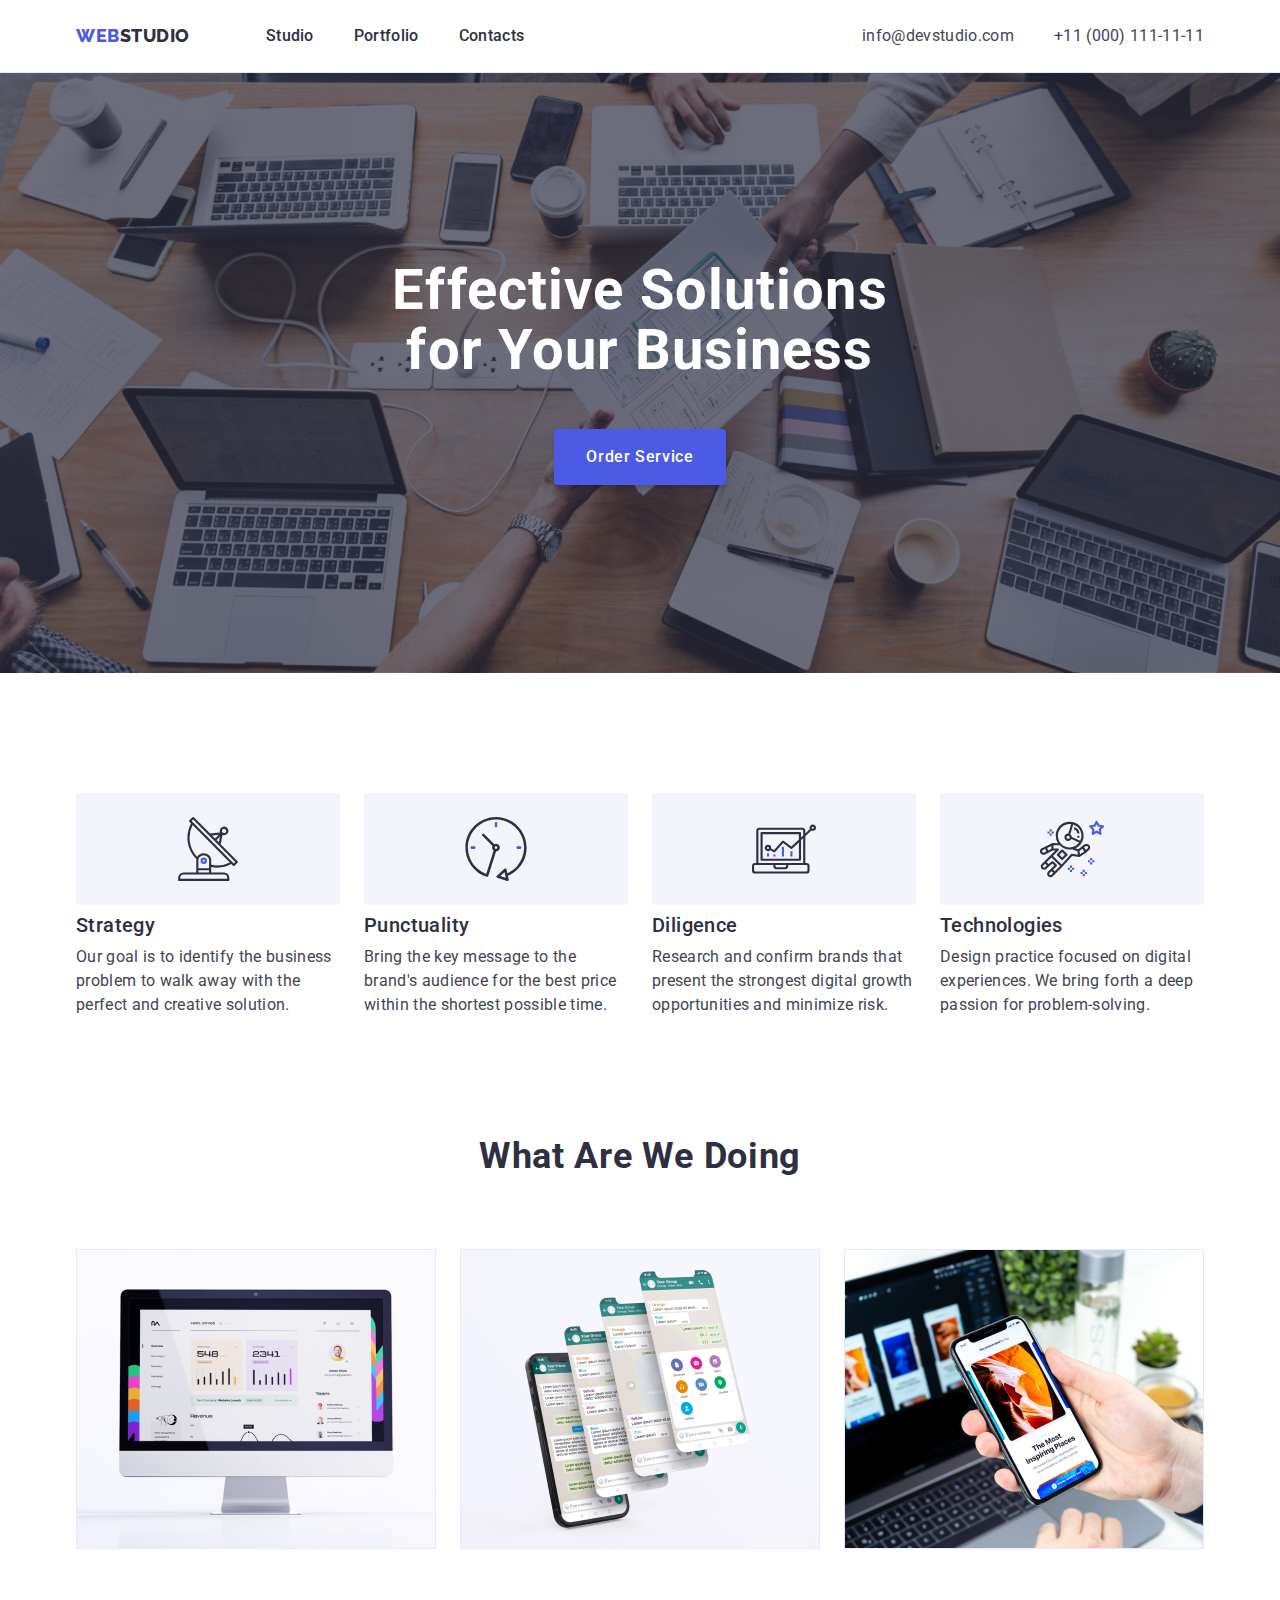
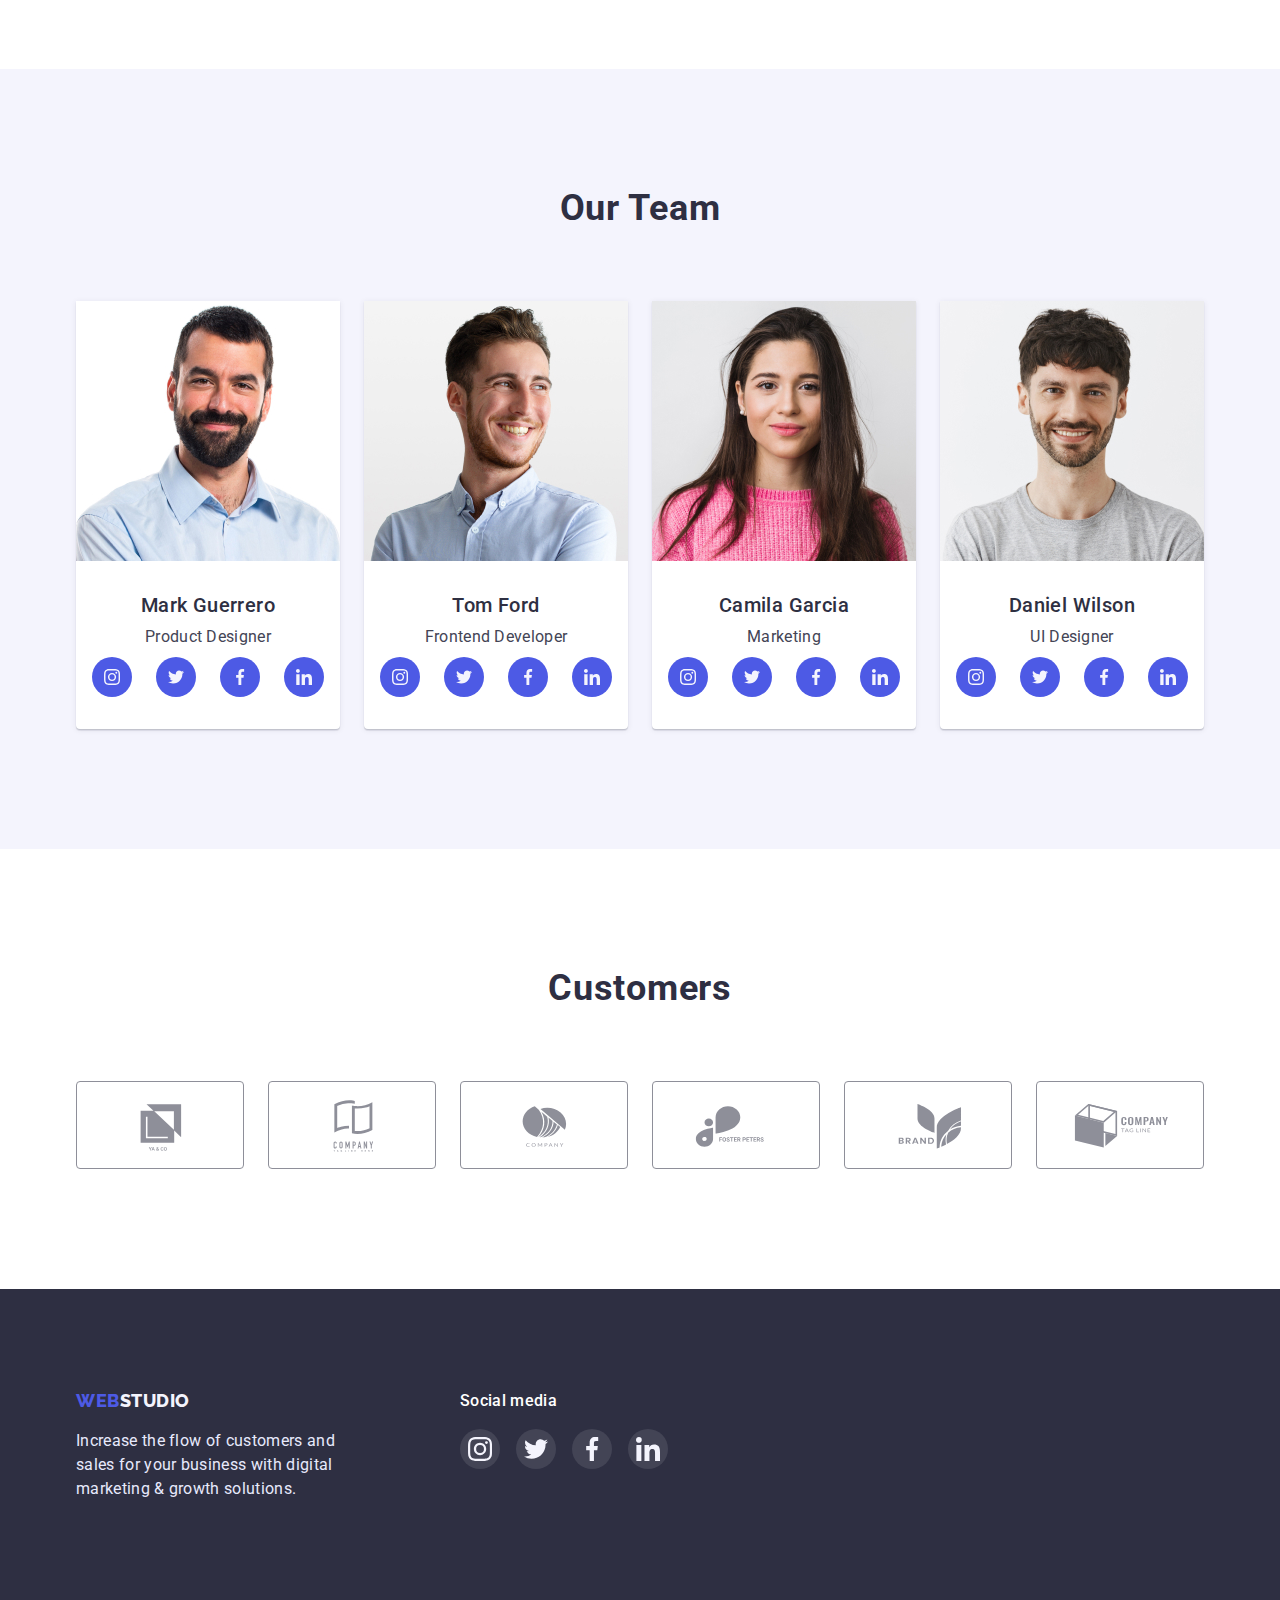
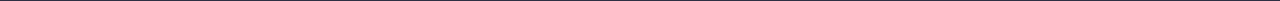
==== index.html @ 2e8fc4ac "required" ====
<!DOCTYPE html>
<html lang="en">
  <head>
    <meta charset="UTF-8" />
    <meta http-equiv="X-UA-Compatible" content="IE=edge" />
    <meta name="viewport" content="width=device-width, initial-scale=1.0" />
    <title>WebStudio</title>

    <link rel="preconnect" href="https://fonts.googleapis.com" />
    <link rel="preconnect" href="https://fonts.gstatic.com" crossorigin />
    <link
      href="https://fonts.googleapis.com/css2?family=Raleway:wght@800&family=Roboto:wght@400;500;700;900&display=swap"
      rel="stylesheet"
    />
    <link
      rel="stylesheet"
      href="https://cdnjs.cloudflare.com/ajax/libs/modern-normalize/1.1.0/modern-normalize.min.css"
    />
    <link rel="stylesheet" href="./css/styles.css" />
  </head>
  <body>
    <!-- Шапка -->
    <header class="header">
      <div class="container header-main">
        
          <nav class="nav-box">
            <a href="./index.html" class="header-logo link"
              >Web<span class="logo-item-studio">Studio</span></a
            >
    
            <ul class="nav-list list">
              <li class="nav-list-item">
                <a href="./index.html" class="nav-item link">Studio</a>
              </li>
              <li class="nav-list-item">
                <a href="./portfolio.html" class="nav-item link">Portfolio</a>
              </li>
              <li class="nav-list-item">
                <a href="" class="nav-item link">Contacts</a>
              </li>
            </ul>
          </nav>
       
        
      <!-- Контактна інформація -->
      <address class="address">
        <ul class="address-list list">
          <li class="address-item">
            <a href="mailto:info@devstudio.com" class="address-mail link"
              >info@devstudio.com</a
            >
          </li>
          <li class="address-item">
            <a href="tel:+110001111111" class="address-mail link"
              >+11 (000) 111-11-11</a
            >
          </li>
        </ul>
      </address>
    </div>
    </header>
    <!-- Main information -->
    <main>
      <!-- Hero image -->
      
      <section class="hero section">
        <div class="container hero-box">
        <h1 class="hero-title">Effective Solutions for Your Business</h1>
        <button type="button" class="hero-btn">Order Service</button>
      
      </section>
    

      <!-- Цінності компанії -->
      <section class="values section">
        <div class="container">
        <h2 class="values-title">Company features</h2>
        <ul class="values-list list">
          <li class="values-item icon-anntena">
            <div class="values-icon">
              <svg wigth="64px" height="64px">
                <use href="./images/icons.svg#icon-antenna"></use>
              </svg>
            </div>
            
            <h3 class="values-item-title secondary-title">Strategy</h3>
            <p class="values-item-text">
              Our goal is to identify the business problem to walk away with the
              perfect and creative solution.
            </p>
          </li>
          <li class="values-item icon-clock">
            <div class="values-icon">
              <svg width="64px" height="64px">
                <use href="./images/icons.svg#icon-clock"></use>
              </svg>
            </div>
            
            <h3 class="values-item-title secondary-title">Punctuality</h3>
            <p class="values-item-text">
              Bring the key message to the brand's audience for the best price
              within the shortest possible time.
            </p>
          </li>
          <li class="values-item icon-diagram">
            <div class="values-icon">
              <svg width="64px" height="64px">
              <use href="./images/icons.svg#icon-diagram"></use>
            </svg>
          </div>
            
            <h3 class="values-item-title secondary-title">Diligence</h3>
            <p class="values-item-text">
              Research and confirm brands that present the strongest digital
              growth opportunities and minimize risk.
            </p>
          </li>
          <li class="values-item icon-astronaut">
            <div class="values-icon">
              <svg width="64px" height="64px">
                <use href="./images/icons.svg#icon-astronaut"></use>
              </svg>
            </div>
            
            <h3 class="values-item-title secondary-title">Technologies</h3>
            <p class="values-item-text">
              Design practice focused on digital experiences. We bring forth a
              deep passion for problem-solving.
            </p>
          </li>
        </ul>
      </div>
      </section>
      <!-- Робота компанії -->
      <section class="work section">
        <div class="container">
        <h2 class="work-title primary-title">What are we doing</h2>
        <ul class="work-list list">
          <li class="work-item">
            <img src="./images/img1.jpg" alt="Десктопні додатки" width="360" />
          </li>
          <li class="work-item">
            <img src="./images/img2.jpg" alt="Мобільні додатки" width="360" />
          </li>
          <li class="work-item">
            <img
              src="./images/img3.jpg"
              alt="Комбіновані додатки"
              width="360"
            />
          </li>
        </ul>
      </div>
      </section>
      <!-- Працівники компанії -->
      <section class="team section">
        <div class="container">
        <h2 class="team-title primary-title">Our Team</h2>
        <ul class="team-list list">
          <li class="team-item">
            <img src="./images/Mark.jpg" alt="Mark Guerrero" width="264" />
            <div class="team-card">
            <h3 class="team-card-title">Mark Guerrero</h3>
            <p class="team-card-text">Product Designer</p>
            <ul class="icons-list list">
              <li class="icons-item"> <a href="#" class="team-link-icon link"><svg class="icons-body">
                <use href="./images/icons.svg#icon-instagram" class="team-icon-body"></use>
              </svg></a> </li>
              <li class="icons-item"> <a href="#" class="team-link-icon link"><svg class="icons-body">
                <use href="./images/icons.svg#icon-twitter" class="team-icon-body"></use>
              </svg></a> </li>
              <li class="icons-item"> <a href="#" class="team-link-icon link"><svg class="icons-body">
                <use href="./images/icons.svg#icon-facebook" class="team-icon-body"></use>
              </svg></a> </li>
              <li class="icons-item"> <a href="#" class="team-link-icon link"><svg class="icons-body">
                <use href="./images/icons.svg#icon-linkedin" class="team-icon-body"></use>
              </svg></a> </li>
            </ul>
          </div>
          </li>
          <li class="team-item">
            <img src="./images/Tom.jpg" alt="Tom Ford" width="264" />
            <div class="team-card">
            <h3 class="team-card-title">Tom Ford</h3>
            <p class="team-card-text">Frontend Developer</p>
            <ul class="icons-list list">
              <li class="icons-item"> <a href="#" class="team-link-icon link"><svg class="icons-body">
                <use href="./images/icons.svg#icon-instagram" class="team-icon-body"></use>
              </svg></a> </li>
              <li class="icons-item"> <a href="#" class="team-link-icon link"><svg class="icons-body">
                <use href="./images/icons.svg#icon-twitter" class="team-icon-body"></use>
              </svg></a> </li>
              <li class="icons-item"> <a href="#" class="team-link-icon link"><svg class="icons-body">
                <use href="./images/icons.svg#icon-facebook" class="team-icon-body"></use>
              </svg></a> </li>
              <li class="icons-item"> <a href="#" class="team-link-icon link"><svg class="icons-body">
                <use href="./images/icons.svg#icon-linkedin" class="team-icon-body"></use>
              </svg></a> </li>
            </ul>
          </div>
          </li>
          <li class="team-item">
            <img src="./images/Camila.jpg" alt="Camila Garcia" width="264" />
            <div class="team-card">
            <h3 class="team-card-title">Camila Garcia</h3>
            <p class="team-card-text">Marketing</p>
            <ul class="icons-list list">
              <li class="icons-item"> <a href="#" class="team-link-icon link"><svg class="icons-body">
                <use href="./images/icons.svg#icon-instagram" class="team-icon-body"></use>
              </svg></a> </li>
              <li class="icons-item"> <a href="#" class="team-link-icon link"><svg class="icons-body">
                <use href="./images/icons.svg#icon-twitter" class="team-icon-body"></use>
              </svg></a> </li>
              <li class="icons-item"> <a href="#" class="team-link-icon link"><svg class="icons-body">
                <use href="./images/icons.svg#icon-facebook" class="team-icon-body"></use>
              </svg></a> </li>
              <li class="icons-item"> <a href="#" class="team-link-icon link"><svg class="icons-body">
                <use href="./images/icons.svg#icon-linkedin" class="team-icon-body"></use>
              </svg></a> </li>
            </ul>
            
          </div>
          </li>
          <li class="team-item">
            <img src="./images/Daniel.jpg" alt="Daniel Wilson" width="264" />
            <div class="team-card">
            <h3 class="team-card-title">Daniel Wilson</h3>
            <p class="team-card-text">UI Designer</p>
            <ul class="icons-list list">
              <li class="icons-item"> <a href="#" class="team-link-icon link"><svg class="icons-body">
                <use href="./images/icons.svg#icon-instagram" class="team-icon-body"></use>
              </svg></a> </li>
              <li class="icons-item"> <a href="#" class="team-link-icon link"><svg class="icons-body">
                <use href="./images/icons.svg#icon-twitter" class="team-icon-body"></use>
              </svg></a> </li>
              <li class="icons-item"> <a href="#" class="team-link-icon link"><svg class="icons-body">
                <use href="./images/icons.svg#icon-facebook" class="team-icon-body"></use>
              </svg></a> </li>
              <li class="icons-item"> <a href="#" class="team-link-icon link"><svg class="icons-body">
                <use href="./images/icons.svg#icon-linkedin" class="team-icon-body"></use>
              </svg></a> </li>
            </ul>
          </div>
          </li>
        </ul>
      </div>
      </section>
      <section class="section">
        <div class="container">
          <h2 class="customers-title primary-title">Customers</h2>
        <ul class="list customers-list">
          <li><a href="#" class="link customers-link"> <svg class="customers-body">
            <use href="./images/icons.svg#icon-first-client" class="customers-icon"></use>
          </svg></a></li>
          <li><a href="#" class="link customers-link"> <svg class="customers-body">
            <use href="./images/icons.svg#icon-second-client" class="customers-icon"></use>
          </svg></a></li>
          <li><a href="#" class="link customers-link"> <svg class="customers-body">
            <use href="./images/icons.svg#icon-third-client" class="customers-icon"></use>
          </svg></a></li>
          <li><a href="#" class="link customers-link"> <svg class="customers-body">
            <use href="./images/icons.svg#icon-four-client" class="customers-icon"></use>
          </svg></a></li>
          <li><a href="#" class="link customers-link"> <svg class="customers-body">
            <use href="./images/icons.svg#icon-five-client" class="customers-icon"></use>
          </svg></a></li>
          <li><a href="#" class="link customers-link"> <svg class="customers-body">
            <use href="./images/icons.svg#icon-six-client" class="customers-icon"></use>
          </svg></a></li>
        </ul>
        </div>
        
      </section>
    </main>
    <!-- Footer -->
    <footer class="footer">
      <div class="container footer-container">
        <div class="footer-box">
        <a href="./index.html" class="header-logo link footer-logo"
          >Web<span class="logo-footer-studio">Studio</span></a
        >
  
        <p class="footer-text">
          Increase the flow of customers and sales for your business with digital
          marketing & growth solutions.
        </p>
      </div>
      <div class="footer-box-item">
        <h2 class="social-media-title">Social media</h2>
        <ul class="social-media-list list">
          <li class="icons-item"> <a href="#" class="team-link-icon link social-media-icons"><svg width="24px" height="24px">
            <use href="./images/icons.svg#icon-instagram" class="team-icon-body"></use>
          </svg></a> </li>
          <li class="icons-item"> <a href="#" class="team-link-icon link social-media-icons"><svg width="24px" height="24px">
            <use href="./images/icons.svg#icon-twitter" class="team-icon-body"></use>
          </svg></a> </li>
          <li class="icons-item"> <a href="#" class="team-link-icon link social-media-icons"><svg width="24px" height="24px">
            <use href="./images/icons.svg#icon-facebook" class="team-icon-body"></use>
          </svg></a> </li>
          <li class="icons-item"> <a href="#" class="team-link-icon link social-media-icons"><svg width="24px" height="24px">
            <use href="./images/icons.svg#icon-linkedin" class="team-icon-body"></use>
          </svg></a> </li>
        </ul>
      </div>
    </div>
      
  
    </footer>
  </body>
</html>
---- css/styles.css ----
:root {
  --text-color: #434455;
  --dark-text: #2e2f42;
  --primary-brand: #4d5ae5;
  --accent-text: #e7e9fc;
  --presed-state: #404bbf;
  --success-text: #31d0aa;
  --subtle-text: #8e8f99;
  --light-text: #f4f4fd;
  --modal-overlay: rgba(46, 47, 66, 0.4);
  --hero-background: rgba(46, 47, 66, 0.7);
}

p,
h1,
h2,
h3,
h4,
h5,
h6 {
  margin: 0;
}

ul {
  padding-left: 0;
  margin: 0;
}

/* Body */
body {
  font-family: "Roboto", sans-serif;
  font-size: 16px;
  color: var(--text-color);
  background-color: #ffffff;
}

.section {
  padding-top: 120px;
  padding-bottom: 120px;
}

.list {
  list-style: none;
}
.link {
  text-decoration: none;
}

.container {
  width: 1158px;
  padding-right: 15px;
  padding-left: 15px;

  margin-right: auto;
  margin-left: auto;
}

/* Header */

.header {
  padding-top: 24px;
  padding-bottom: 24px;
  border-bottom: 1px solid var(--accent-text);
  box-shadow: 0px 2px 1px rgba(46, 47, 66, 0.08),
  0px 1px 1px rgba(46, 47, 66, 0.16), 0px 1px 6px rgba(46, 47, 66, 0.08);
}

.header-main {
  display: flex;

  align-items: center;
}

.nav-box {
  display: flex;
}

/* logo */
.header-logo {
  margin-right: 76px;

  font-family: "Raleway", sans-serif;
  font-style: normal;
  font-weight: 800;
  font-size: 18px;
  line-height: 1.33;
  color: var(--primary-brand);
  letter-spacing: 0.03em;
  text-transform: uppercase;
}

.logo-item-studio {
  color: var(--dark-text);
}

/* nav */
.nav-list {
  display: flex;
}

.nav-list-item:not(:last-child) {
  margin-right: 40px;
}

.nav-item {
  color: var(--dark-text);
  font-style: normal;
  font-weight: 500;

  line-height: 1.5;
  letter-spacing: 0.02em;
}
.nav-item:hover,
.nav-item:focus {
  color: var(--presed-state);
}
/* Contact information */
.address {
  margin-left: auto;

  font-style: normal;
}
.address-list {
  display: flex;
}

.address-item:not(:last-child) {
  margin-right: 40px;
}

.address-mail {
  color: var(--text-color);
  font-size: 16px;
  line-height: 1.5;
  letter-spacing: 0.02em;
}
.address-mail:hover,
.address-mail:focus {
  color: var(--presed-state);
}
.address-tel {
  color: var(--text-color);
  font-size: 16px;
  line-height: 1.5;
  letter-spacing: 0.02em;
}
.address-tel:hover,
.address-tel:focus {
  color: var(--presed-state);
}

/* Start Index.html main */

/* Hero page */
.hero {
  padding-bottom: 188px;
  padding-top: 188px;
  text-align: center;
  
  background-color: var(--dark-text);
  max-width: 1440px;
 
  margin-right: auto;
  margin-left: auto;
  background-image: linear-gradient(
      var(--hero-background),
      var(--hero-background)
    ),
    url(../images/people-office.jpg);
  /* /* background-image: url(../images/people-office\ 1.jpg); */
  background-repeat: no-repeat;
  background-position: center;
  background-size: cover;
}

.hero-title {
  width: 496px;
  color: #ffffff;
  font-style: normal;
  font-weight: 700;
  font-size: 56px;
  line-height: 1.07;

  letter-spacing: 0.02em;
  margin: 0 auto;
}
.hero-btn {
  margin-top: 48px;
  padding: 16px 32px;
  border-color: transparent;
  min-width: 169px;

  border: 0;
  border-radius: 4px;
  cursor: pointer;
  box-shadow: 0px 4px 4px rgba(0, 0, 0, 0.15);
  font-size: 16px;
  color: #ffffff;
  font-style: normal;
  font-weight: 500;

  line-height: 1.5;

  letter-spacing: 0.04em;
  background-color: var(--primary-brand);
}
.hero-btn:hover,
.hero-btn:focus {
  background-color: #404bbf;
}
/* values of company (section 1) */

.values-list {
  display: flex;
 
  gap: 24px;
}

.values-item {
  flex-basis: calc((100%-72px)/4);
}

.values-icon {
  display: flex;
  align-items: center;
  justify-content: center;
  width: 264px;
  height: 112px;
  border-radius: 4px;
  background-color: var(--light-text);
 
}

.values-title {
  position: absolute;
  word-spacing: nowrap;
  width: 1px;
  height: 1px;
  overflow: hidden;
  border: 0;
  padding: 0;
  clip: rect(0 0 0 0);
  clip-path: inset(50%);
  margin: -1px;

}

.values-list {
  display: flex;
  gap: 24px;
}



.values-item-title {
margin-top: 8px;
margin-bottom: 8px;
}

.secondary-title {
  color: var(--dark-text);
  font-style: normal;
  font-weight: 500;
  font-size: 20px;
  line-height: 1.2;
  letter-spacing: 0.02em;
}

.values-item-text {
  line-height: 1.5;
  letter-spacing: 0.02em;
}
/* Work section 2 */
.work {
  padding-top: 0;
}

.work-title {
  margin-bottom: 72px;
}

.primary-title {
  color: var(--dark-text);
  font-style: normal;
  font-weight: 700;
  font-size: 36px;
  line-height: 1.11;
  text-align: center;
  letter-spacing: 0.02em;
  text-transform: capitalize;
}
img {
  display: block;
}

.work-list {
  display: flex;
  padding: 0;
}

.work-item:not(:last-child) {
  margin-right: 24px;
}
/* Our Team */
.team {
  background-color: var(--light-text);
}

.team-title {
  margin-bottom: 72px;
}

.team-list {
  display: flex;
}

.team-item {
  background-color: #ffffff;
  flex-direction: column;
  justify-content: center;
  align-items: center;

  gap: 32px;
  box-shadow: 0px 1px 6px rgba(46, 47, 66, 0.08),
    0px 1px 1px rgba(46, 47, 66, 0.16), 0px 2px 1px rgba(46, 47, 66, 0.08);
  border-radius: 0px 0px 4px 4px;
}

.team-item:not(:last-child) {
  margin-right: 24px;
}

.team-card {
  padding: 32px 16px;
}

.team-card-title {
  color: var(--dark-text);
  font-style: normal;
  font-weight: 500;
  font-size: 20px;
  line-height: 1.2;
  text-align: center;
  letter-spacing: 0.02em;
  margin-bottom: 8px;
  
}

.team-card-text {
  line-height: 1.5;
  text-align: center;
  letter-spacing: 0.02em;
  margin-bottom: 8px;
}

.icons-list {
  display: flex;
  justify-content: center;
  gap: 24px;
}

.team-link-icon {
  width: 40px;
  height: 40px;
  border-radius: 50%;
  background-color: var(--primary-brand);
  display: flex;
  align-items: center;
  justify-content: center;
}

.team-link-icon:hover,
.team-link-icon:focus {
  background-color: var(--presed-state);
}

.icons-item {
  border-radius: 50%;
}

.icons-body {
  width: 16px;
  height: 16px;
}

/**------Customers-------**/
.customers-title {
  margin-bottom: 72px;
}

.customers-list {
  display: flex;
  gap: 24px;
}

.customers-link {
  display: flex;
  justify-content: center;
  align-items: center;
  border: 1px solid #8e8f99;
  border-radius: 4px;
  width: 168px;
  height: 88px;
  padding: 16px 32px;
  fill: var(--subtle-text);
}
.customers-link:hover,
.customers-link:focus {
  border-color: var(--presed-state);
  fill: var(--presed-state);
}

.customers-body {
  width: 104px;
  height: 56px;
}

/* Finish Index.html main */

/* Footer */
.footer {
  background-color: #2e2f42;
  padding-top: 100px;
  padding-bottom: 100px;
}

.footer-container {
  display: flex;
  gap: 120px;
}
.footer-box {

  width: 264px;

}

.footer-logo {
  margin: 0;
}

.footer-text {
margin-top: 16px;
  color: var(--accent-text);
  line-height: 1.5;
  letter-spacing: 0.02em;
}
.logo-footer-studio {
  line-height: 1.17;
  color: var(--light-text);
}

.footer-box-item {
  width: 208px;
  height: 80px;
}

.social-media-title {
  font-weight: 500;
  font-style: normal;
  font-size: 16px;
  line-height: 1.5;
  letter-spacing: 0.02em;
  color: #ffffff;
  margin-bottom: 16px;
}

.social-media-list {
  display: flex;
  justify-content: center;
  gap: 16px;
}
.social-media-icons {
  background-color: var(--text-color);
}

.social-media-icons:hover,
.social-media-icons:focus {
  background-color: var(--success-text);
}

/* Portfolio */

.header-box {
  border-bottom: 1px solid #e7e9fc;
 
}

/* Main */
.portfolio-section {
  padding-top: 96px;
}
/* Buttons list */

.portfolio-btn-list {
  display: flex;
  flex-direction: row;

  justify-content: center;
  padding: 0px;
  gap: 24px;
}

.portfolio-btn {
  padding: 12px 24px;
  min-width: 69px;
  background-color: var(--light-text);
  color: var(--primary-brand);
  font-family: "Roboto", sans-serif;
  font-style: normal;
  font-weight: 500;
  font-size: 16px;
  line-height: 1.5;

  text-align: center;
  letter-spacing: 0.04em;
  cursor: pointer;

  border: 1px solid var(--accent-text);
  
border-radius: 4px;
border-radius: 4px;

  border-radius: 4px;

}
.portfolio-btn:hover,
.portfolio-btn:focus {
  background-color: var(--presed-state);
  color: #ffffff;
  border-color: transparent;
  box-shadow: 0px 3px 1px rgba(0, 0, 0, 0.1), 0px 2px 1px rgba(0, 0, 0, 0.08),
    0px 2px 2px rgba(0, 0, 0, 0.12);
}

/* examples works */
.projects-list {
  display: flex;
  flex-wrap: wrap;

  gap: 48px 24px;
  margin-top: 72px;
}

.projects-list-link {
display: block;
}

.projects-list-link:hover,
.projects-list-link:focus {
  box-shadow: 0px 1px 6px rgba(46, 47, 66, 0.08), 0px 1px 1px rgba(46, 47, 66, 0.16), 0px 2px 1px rgba(46, 47, 66, 0.08);
}

.project-list-item {
  width: calc((100% - 24px * 2) / 3);
}


.project-link-title {
  color: var(--dark-text);
  font-family: "Roboto";
  font-style: normal;
  font-weight: 500;
  font-size: 20px;
  line-height: 1.2;
  letter-spacing: 0.02em;

  margin-bottom: 8px;
}

.projects-link-text {
  color: var(--text-color);
  line-height: 1.5;
  letter-spacing: 0.02em;
}
.project-item-text {
  padding: 32px 16px;

  border: 1px solid var(--accent-text);
  border-top: none;
}
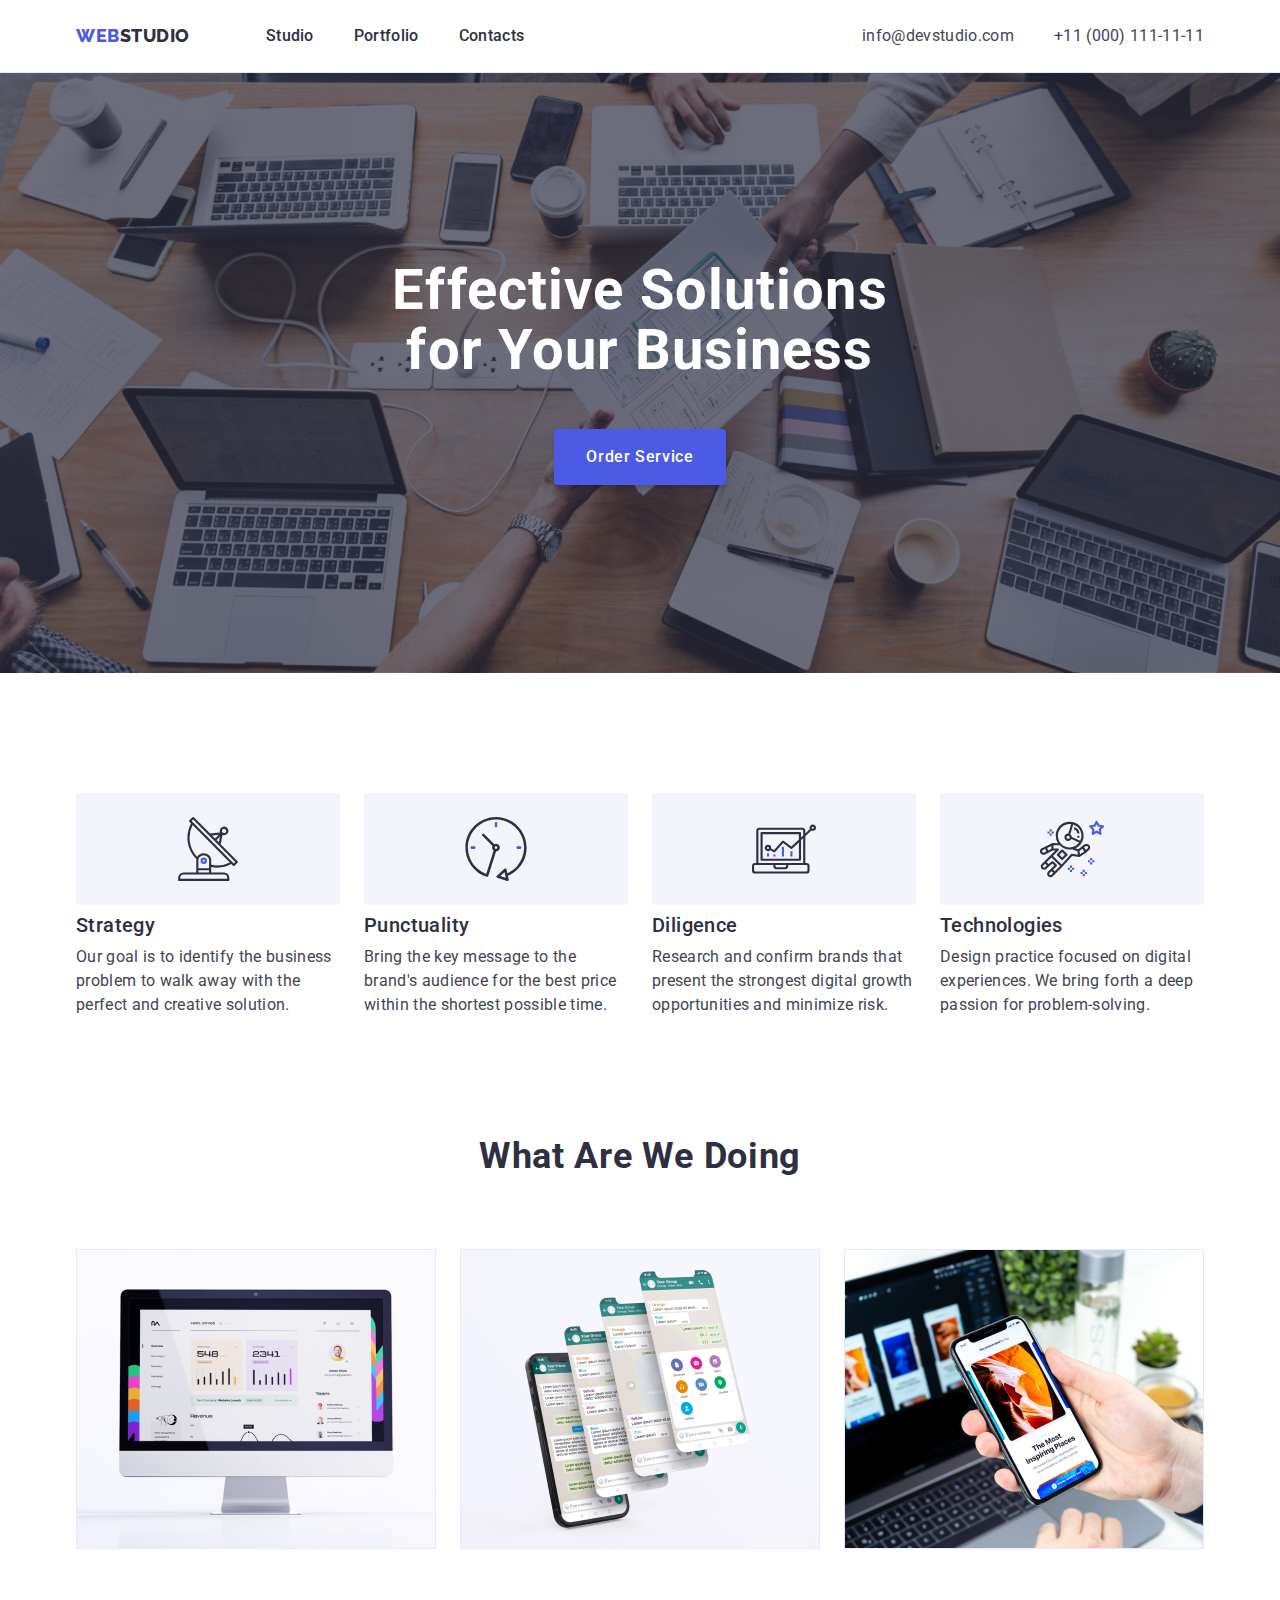
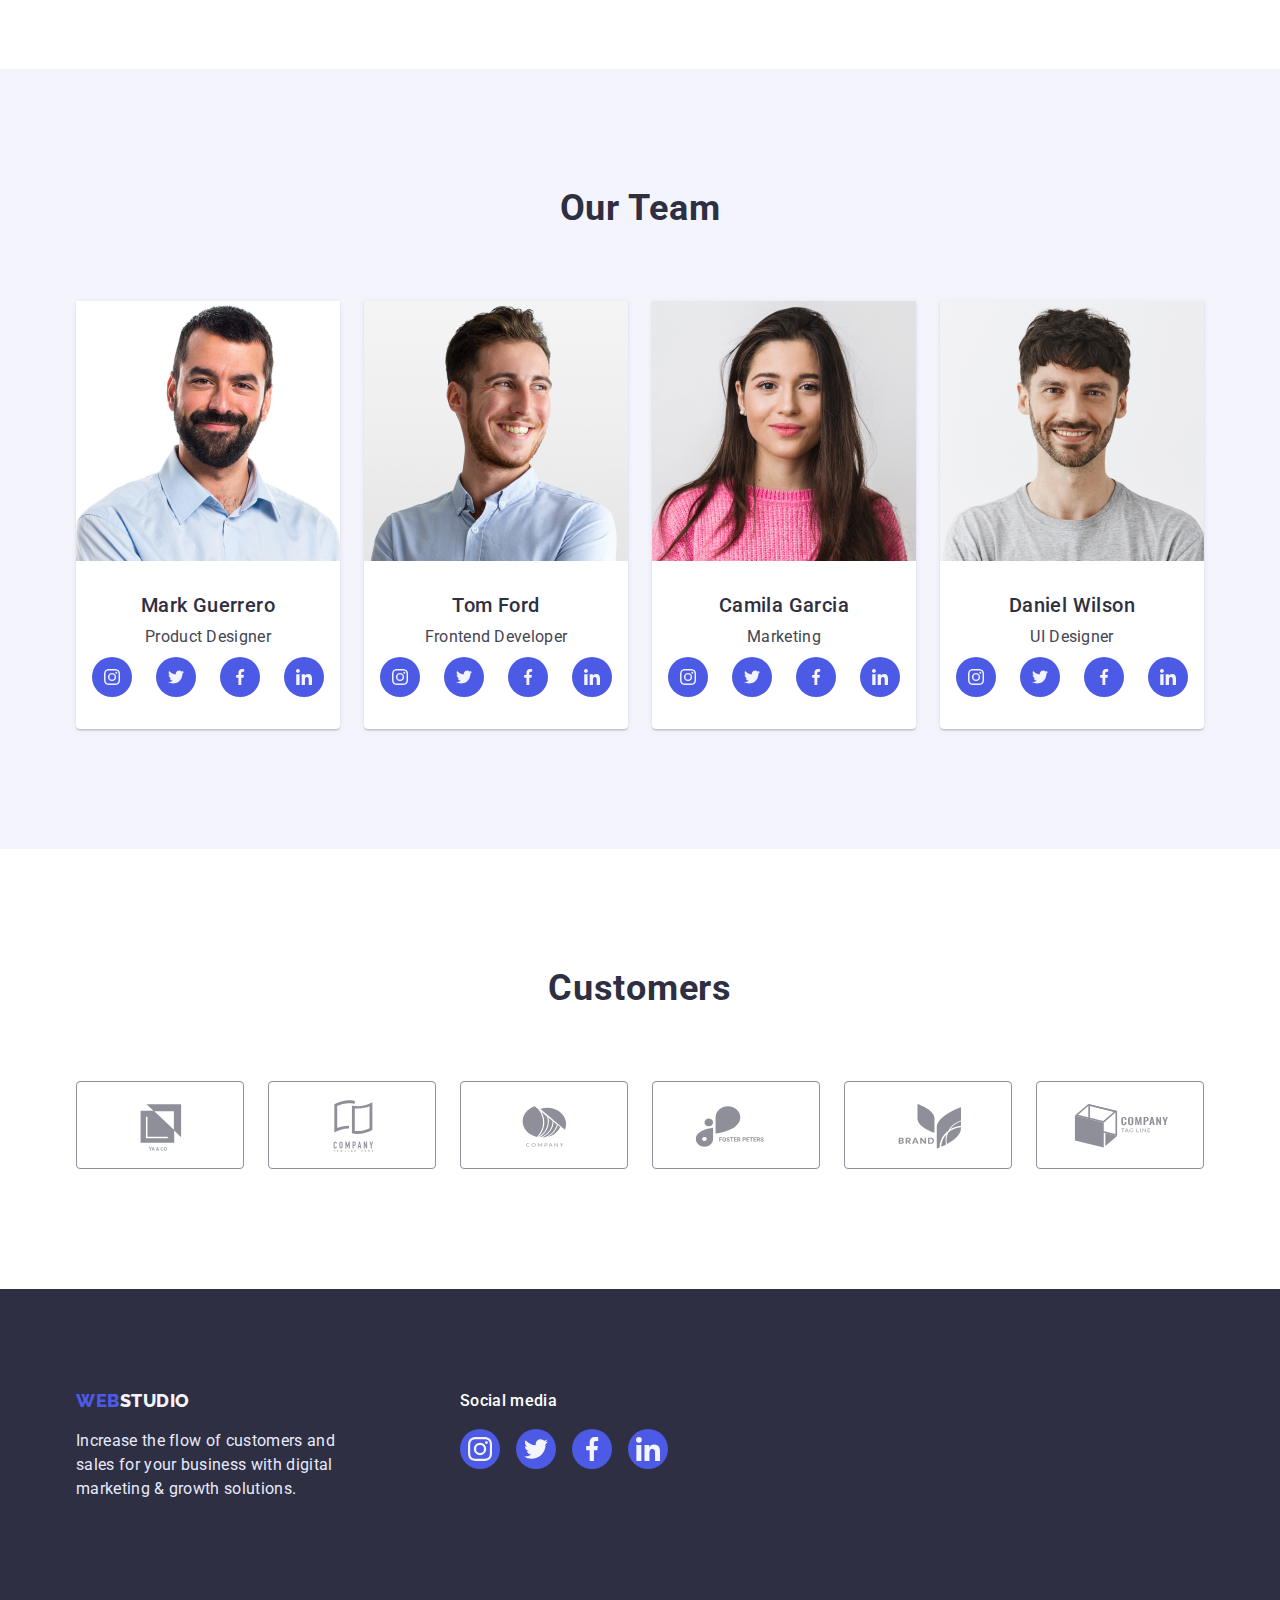
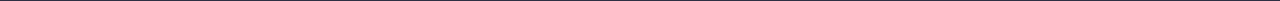
==== commit e2d46562: "HW5" ====
--- a/index.html
+++ b/index.html
@@ -66,7 +66,7 @@
       <section class="hero section">
         <div class="container hero-box">
         <h1 class="hero-title">Effective Solutions for Your Business</h1>
-        <button type="button" class="hero-btn">Order Service</button>
+        <button type="button" class="hero-btn" data-modal-open>Order Service</button>
       
       </section>
     
@@ -306,5 +306,20 @@
       
   
     </footer>
+
+    <div class="backdrop is-hidden" data-modal>
+      <div class="modal">
+        <button type="button" class="button-close" data-modal-close>
+          <svg width="8px" height="8px">
+            <use href="./images/icons.svg#icon-close-black-18dp"></use>
+          </svg>
+        </button>
+      </div>
+    </div>
+
+<!-- Script -->
+
+<script src="./modal.js"></script>
+
   </body>
 </html>
--- a/css/styles.css
+++ b/css/styles.css
@@ -62,7 +62,7 @@
   padding-bottom: 24px;
   border-bottom: 1px solid var(--accent-text);
   box-shadow: 0px 2px 1px rgba(46, 47, 66, 0.08),
-  0px 1px 1px rgba(46, 47, 66, 0.16), 0px 1px 6px rgba(46, 47, 66, 0.08);
+    0px 1px 1px rgba(46, 47, 66, 0.16), 0px 1px 6px rgba(46, 47, 66, 0.08);
 }
 
 .header-main {
@@ -103,17 +103,42 @@
 }
 
 .nav-item {
+  position: relative;
   color: var(--dark-text);
+  transition: color 250ms cubic-bezier(0.4, 0, 0.2, 1);
+
   font-style: normal;
   font-weight: 500;
 
   line-height: 1.5;
   letter-spacing: 0.02em;
 }
+
+.nav-item::after {
+  content: "";
+  position: absolute;
+  left: 0;
+  top: 42px;
+
+  display: block;
+  width: 100%;
+  height: 4px;
+  background: var(--presed-state);
+  border-radius: 2px;
+
+  transform: scaleX(0);
+  transition: transform 250ms cubic-bezier(0.4, 0, 0.2, 1);
+}
+.nav-item:hover::after,
+.nav-item:focus::after {
+  transform: scaleX(1);
+}
+
 .nav-item:hover,
 .nav-item:focus {
   color: var(--presed-state);
 }
+
 /* Contact information */
 .address {
   margin-left: auto;
@@ -130,6 +155,7 @@
 
 .address-mail {
   color: var(--text-color);
+  transition: color 250ms cubic-bezier(0.4, 0, 0.2, 1);
   font-size: 16px;
   line-height: 1.5;
   letter-spacing: 0.02em;
@@ -156,10 +182,10 @@
   padding-bottom: 188px;
   padding-top: 188px;
   text-align: center;
-  
+
   background-color: var(--dark-text);
   max-width: 1440px;
- 
+
   margin-right: auto;
   margin-left: auto;
   background-image: linear-gradient(
@@ -212,12 +238,12 @@
 
 .values-list {
   display: flex;
- 
+
   gap: 24px;
 }
 
 .values-item {
-  flex-basis: calc((100%-72px)/4);
+  flex-basis: calc((100%-72px) / 4);
 }
 
 .values-icon {
@@ -228,7 +254,6 @@
   height: 112px;
   border-radius: 4px;
   background-color: var(--light-text);
- 
 }
 
 .values-title {
@@ -242,7 +267,6 @@
   clip: rect(0 0 0 0);
   clip-path: inset(50%);
   margin: -1px;
-
 }
 
 .values-list {
@@ -250,11 +274,9 @@
   gap: 24px;
 }
 
-
-
 .values-item-title {
-margin-top: 8px;
-margin-bottom: 8px;
+  margin-top: 8px;
+  margin-bottom: 8px;
 }
 
 .secondary-title {
@@ -343,7 +365,6 @@
   text-align: center;
   letter-spacing: 0.02em;
   margin-bottom: 8px;
-  
 }
 
 .team-card-text {
@@ -360,13 +381,15 @@
 }
 
 .team-link-icon {
+  display: flex;
+  align-items: center;
+  justify-content: center;
+
   width: 40px;
   height: 40px;
   border-radius: 50%;
   background-color: var(--primary-brand);
-  display: flex;
-  align-items: center;
-  justify-content: center;
+  transition: background-color 250ms cubic-bezier(0.4, 0, 0.2, 1);
 }
 
 .team-link-icon:hover,
@@ -397,12 +420,16 @@
   display: flex;
   justify-content: center;
   align-items: center;
-  border: 1px solid #8e8f99;
-  border-radius: 4px;
+
   width: 168px;
   height: 88px;
   padding: 16px 32px;
+
+  border: 1px solid #8e8f99;
+  border-radius: 4px;
   fill: var(--subtle-text);
+  transition: fill 250ms cubic-bezier(0.4, 0, 0.2, 1),
+    border 250ms cubic-bezier(0.4, 0, 0.2, 1);
 }
 .customers-link:hover,
 .customers-link:focus {
@@ -429,9 +456,7 @@
   gap: 120px;
 }
 .footer-box {
-
   width: 264px;
-
 }
 
 .footer-logo {
@@ -439,7 +464,7 @@
 }
 
 .footer-text {
-margin-top: 16px;
+  margin-top: 16px;
   color: var(--accent-text);
   line-height: 1.5;
   letter-spacing: 0.02em;
@@ -470,7 +495,7 @@
   gap: 16px;
 }
 .social-media-icons {
-  background-color: var(--text-color);
+  background-color: var(--primary-brand);
 }
 
 .social-media-icons:hover,
@@ -478,11 +503,66 @@
   background-color: var(--success-text);
 }
 
+/* -------------Backdrop modal -----------*/
+
+.backdrop {
+  position: fixed;
+  top: 0;
+  left: 0;
+  transition: opacity 250ms cubic-bezier(0.4, 0, 0.2, 1),
+    visibility 250ms cubic-bezier(0.4, 0, 0.2, 1);
+
+  width: 100%;
+  height: 100%;
+  background-color: var(--modal-overlay);
+}
+
+.backdrop.is-hidden {
+  opacity: 0;
+  visibility: hidden;
+  pointer-events: none;
+}
+
+.modal {
+  position: absolute;
+  top: 50%;
+  left: 50%;
+  transform: translate(-50%, -50%) scaleY(1);
+  transition: transform 250ms cubic-bezier(0.4, 0, 0.2, 1);
+
+  min-width: 408px;
+  min-height: 576px;
+  padding: 24px;
+
+  background-color: #fcfcfc;
+  box-shadow: 0px 1px 1px rgba(0, 0, 0, 0.14), 0px 1px 3px rgba(0, 0, 0, 0.12),
+    0px 2px 1px rgba(0, 0, 0, 0.2);
+  border-radius: 4px;
+}
+
+.backdrop.is-hidden .modal {
+  transform: translate(-50%, -50%) scaleY(0);
+}
+
+.button-close {
+  display: flex;
+  justify-content: center;
+  align-items: center;
+
+  width: 24px;
+  height: 24px;
+  margin-left: auto;
+
+  background-color: var(--accent-text);
+  border: 1px solid rgba(0, 0, 0, 0.1);
+  border-radius: 50%;
+  cursor: pointer;
+}
+
 /* Portfolio */
 
 .header-box {
   border-bottom: 1px solid #e7e9fc;
- 
 }
 
 /* Main */
@@ -503,6 +583,7 @@
 .portfolio-btn {
   padding: 12px 24px;
   min-width: 69px;
+
   background-color: var(--light-text);
   color: var(--primary-brand);
   font-family: "Roboto", sans-serif;
@@ -510,19 +591,19 @@
   font-weight: 500;
   font-size: 16px;
   line-height: 1.5;
-
   text-align: center;
   letter-spacing: 0.04em;
   cursor: pointer;
 
   border: 1px solid var(--accent-text);
-  
-border-radius: 4px;
-border-radius: 4px;
-
   border-radius: 4px;
 
-}
+  transition: background-color 250ms cubic-bezier(0.4, 0, 0.2, 1),
+    color 250ms cubic-bezier(0.4, 0, 0.2, 1),
+    border 250ms cubic-bezier(0.4, 0, 0.2, 1),
+    box-shadow 250ms cubic-bezier(0.4, 0, 0.2, 1);
+}
+
 .portfolio-btn:hover,
 .portfolio-btn:focus {
   background-color: var(--presed-state);
@@ -542,18 +623,50 @@
 }
 
 .projects-list-link {
-display: block;
+  display: block;
+  transition: box-shadow 250ms cubic-bezier(0.4, 0, 0.2, 1);
 }
 
 .projects-list-link:hover,
 .projects-list-link:focus {
-  box-shadow: 0px 1px 6px rgba(46, 47, 66, 0.08), 0px 1px 1px rgba(46, 47, 66, 0.16), 0px 2px 1px rgba(46, 47, 66, 0.08);
+  box-shadow: 0px 1px 6px rgba(46, 47, 66, 0.08),
+    0px 1px 1px rgba(46, 47, 66, 0.16), 0px 2px 1px rgba(46, 47, 66, 0.08);
 }
 
 .project-list-item {
   width: calc((100% - 24px * 2) / 3);
 }
 
+.foto-block {
+  position: relative;
+  overflow: hidden;
+}
+
+.style-text-box {
+  position: absolute;
+  top: 0;
+  left: 0;
+  width: 100%;
+  height: 100%;
+  background-color: var(--primary-brand);
+  padding: 40px 32px 0;
+
+  transform: translateY(100%);
+  transition: transform 250ms cubic-bezier(0.4, 0, 0.2, 1);
+}
+
+.projects-list-link:hover .style-text-box,
+.projects-list-link:focus .style-text-box {
+  transform: translateY(0%);
+}
+
+.style-text {
+  font-style: normal;
+  font-weight: 400;
+  line-height: 1.5;
+  letter-spacing: 0.02em;
+  color: var(--light-text);
+}
 
 .project-link-title {
   color: var(--dark-text);
@@ -578,5 +691,3 @@
   border: 1px solid var(--accent-text);
   border-top: none;
 }
-
-
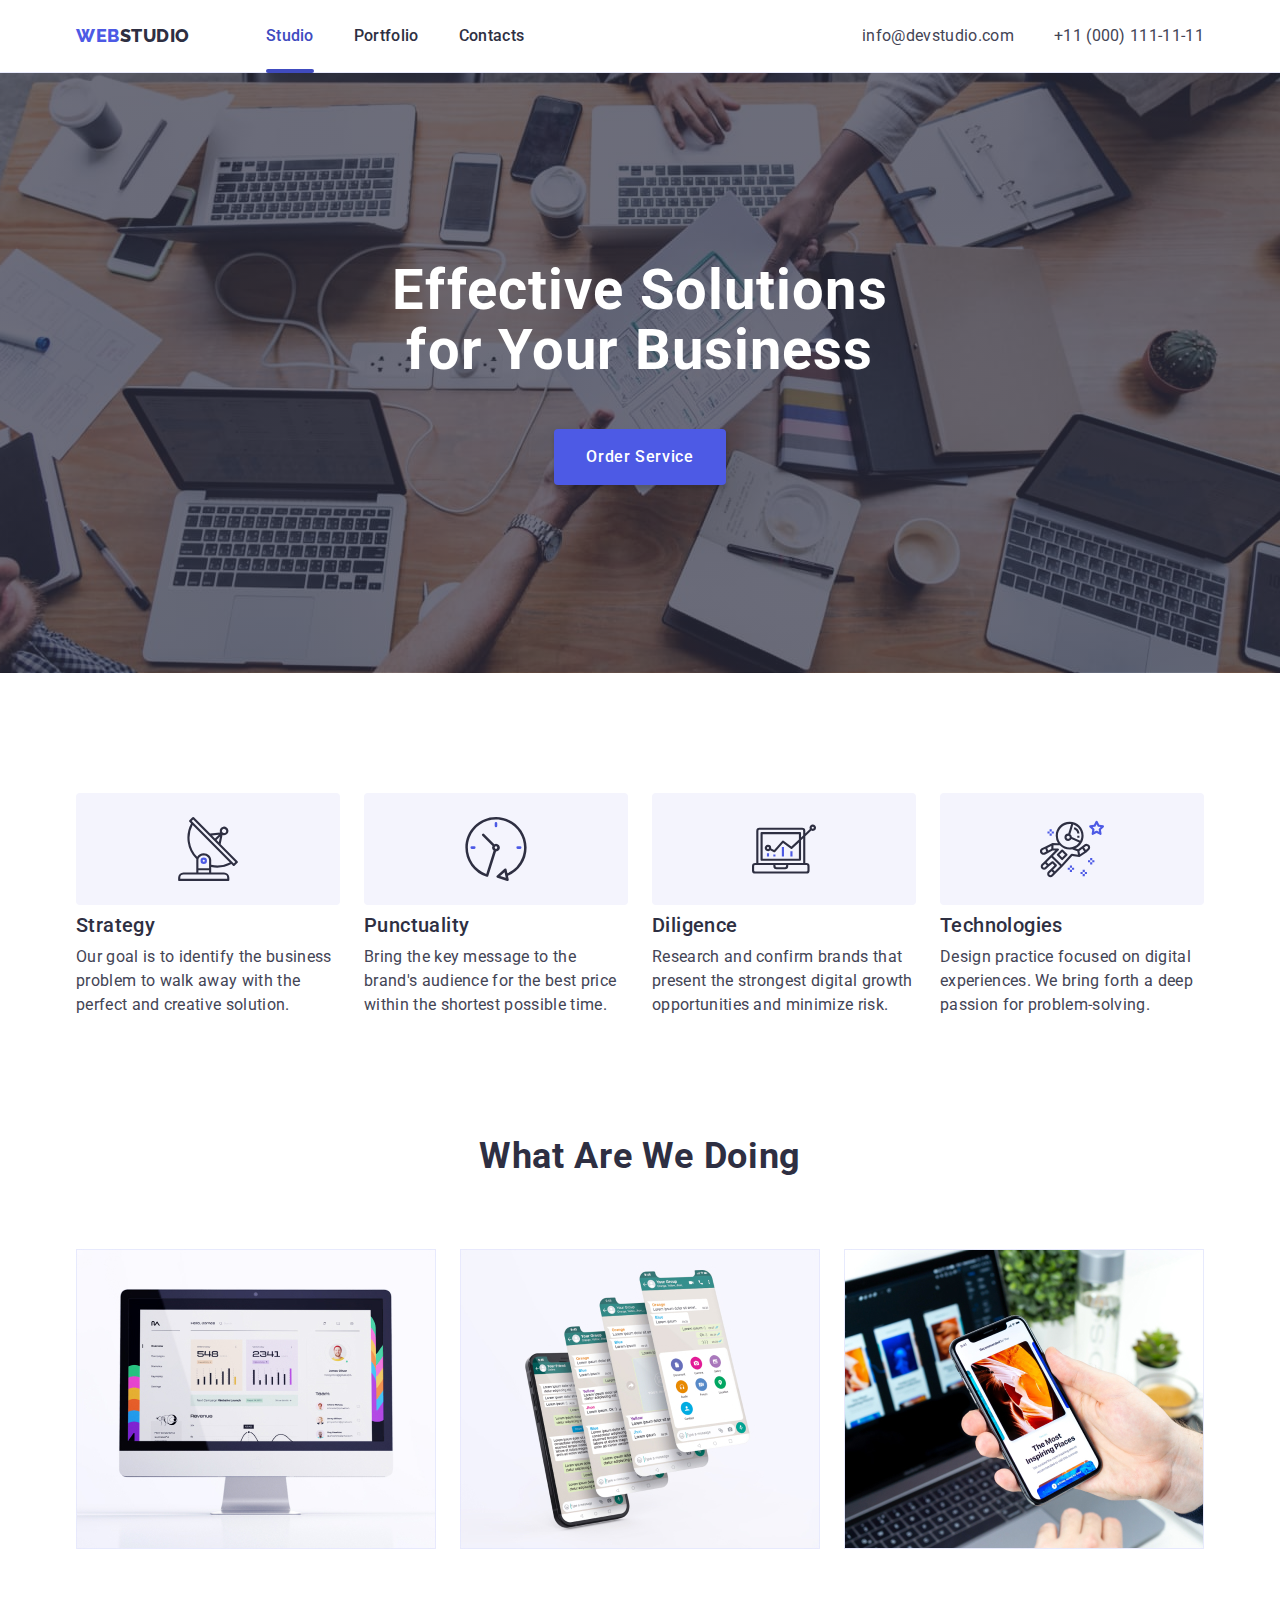
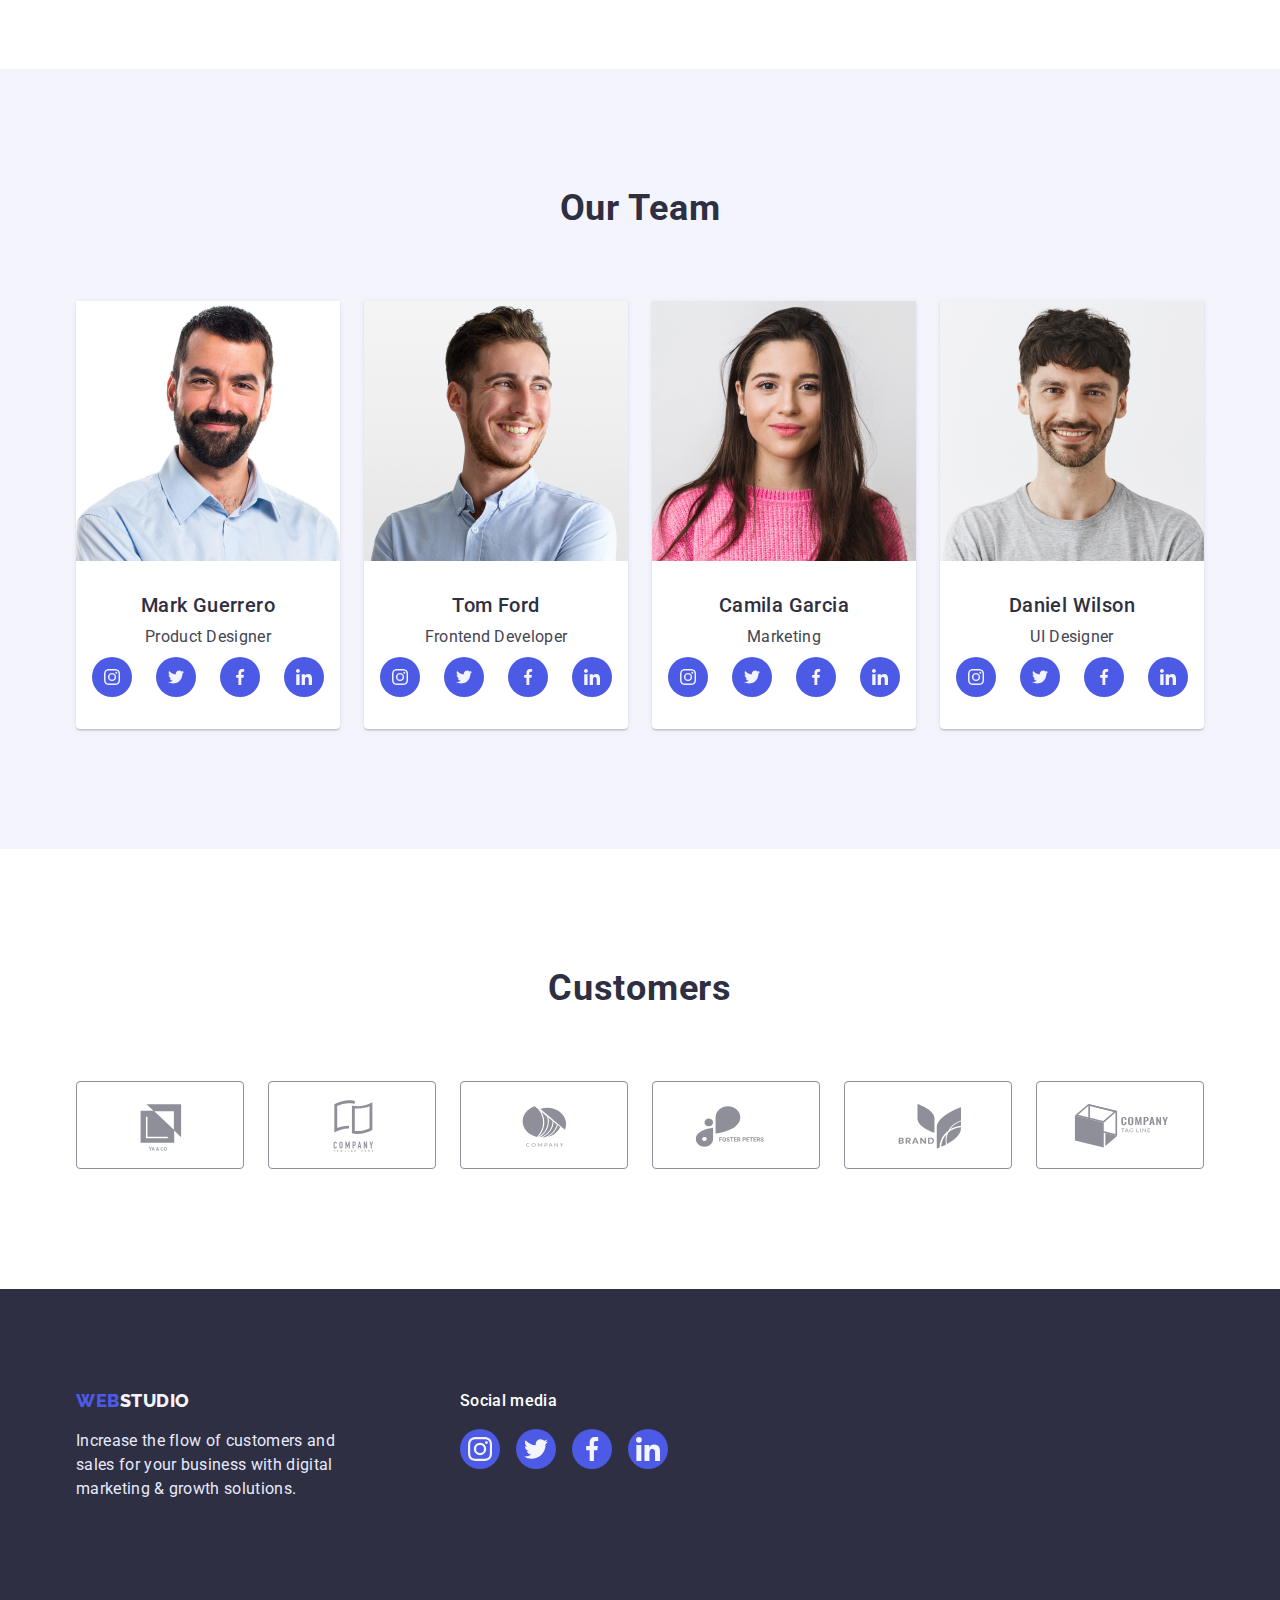
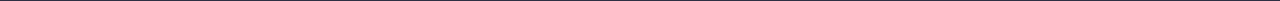
==== commit 1a6919aa: "HW5" ====
--- a/index.html
+++ b/index.html
@@ -30,7 +30,7 @@
     
             <ul class="nav-list list">
               <li class="nav-list-item">
-                <a href="./index.html" class="nav-item link">Studio</a>
+                <a href="./index.html" class="nav-item link header-link-item">Studio</a>
               </li>
               <li class="nav-list-item">
                 <a href="./portfolio.html" class="nav-item link">Portfolio</a>
--- a/css/styles.css
+++ b/css/styles.css
@@ -118,19 +118,22 @@
   content: "";
   position: absolute;
   left: 0;
-  top: 42px;
+  top: 43px;
 
   display: block;
   width: 100%;
   height: 4px;
-  background: var(--presed-state);
+  background-color: var(--presed-state);
   border-radius: 2px;
 
   transform: scaleX(0);
   transition: transform 250ms cubic-bezier(0.4, 0, 0.2, 1);
 }
-.nav-item:hover::after,
-.nav-item:focus::after {
+
+.nav-item.header-link-item {
+  color: var(--presed-state);
+}
+.nav-item.header-link-item::after {
   transform: scaleX(1);
 }
 
@@ -229,6 +232,7 @@
 
   letter-spacing: 0.04em;
   background-color: var(--primary-brand);
+  transition: background-color 250ms cubic-bezier(0.4, 0, 0.2, 1);
 }
 .hero-btn:hover,
 .hero-btn:focus {
@@ -429,7 +433,7 @@
   border-radius: 4px;
   fill: var(--subtle-text);
   transition: fill 250ms cubic-bezier(0.4, 0, 0.2, 1),
-    border 250ms cubic-bezier(0.4, 0, 0.2, 1);
+    border-color 250ms cubic-bezier(0.4, 0, 0.2, 1);
 }
 .customers-link:hover,
 .customers-link:focus {
@@ -557,6 +561,14 @@
   border: 1px solid rgba(0, 0, 0, 0.1);
   border-radius: 50%;
   cursor: pointer;
+  transition: background-color 250ms cubic-bezier(0.4, 0, 0.2, 1), 
+  fill 250ms cubic-bezier(0.4, 0, 0.2, 1);
+}
+
+.button-close:hover,
+.button-close:focus {
+  background-color: var(--presed-state);
+  fill: #ffffff;
 }
 
 /* Portfolio */
@@ -600,7 +612,7 @@
 
   transition: background-color 250ms cubic-bezier(0.4, 0, 0.2, 1),
     color 250ms cubic-bezier(0.4, 0, 0.2, 1),
-    border 250ms cubic-bezier(0.4, 0, 0.2, 1),
+    border-color 250ms cubic-bezier(0.4, 0, 0.2, 1),
     box-shadow 250ms cubic-bezier(0.4, 0, 0.2, 1);
 }
 
